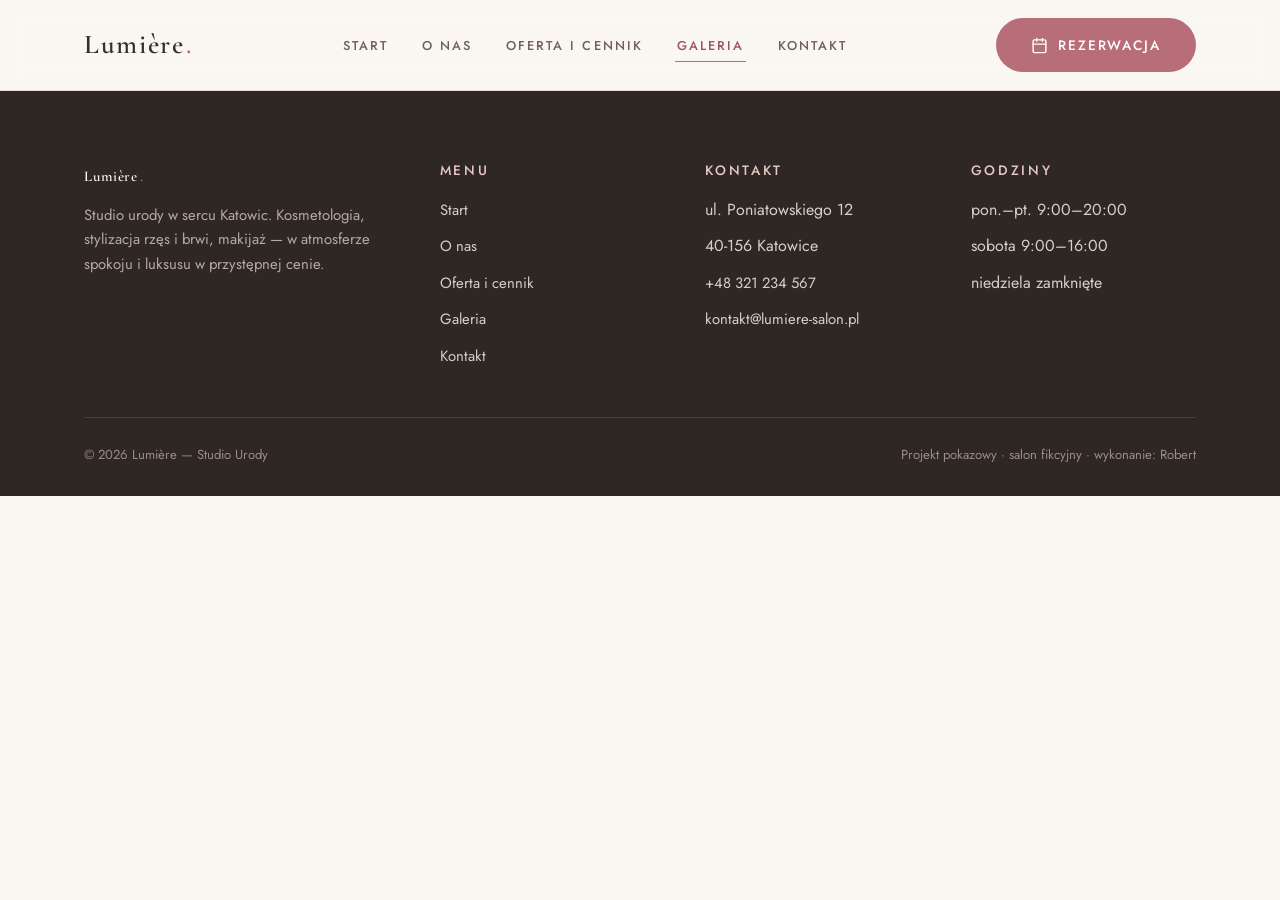
==== galeria.html @ e3a56c0d "Lumière Studio Urody v1 — serwis pokazowy (5 podstron, RWD, animacje, galeria, formularz, SEO, PWA)" ====
<!doctype html>
<html lang="pl">
<head>
  <meta charset="UTF-8" />
  <meta name="viewport" content="width=device-width, initial-scale=1.0" />
  <title>Galeria — Lumière Studio Urody</title>
  <meta name="description" content="Galeria realizacji studia Lumière w Katowicach: makijaże, stylizacje rzęs, wnętrza gabinetów." />
  <link rel="canonical" href="https://sayd1975-code.github.io/lumiere/galeria.html" />
  <meta property="og:type" content="website" />
  <meta property="og:site_name" content="Lumière — Studio Urody" />
  <meta property="og:title" content="Galeria — Lumière Studio Urody" />
  <meta property="og:description" content="Galeria realizacji studia Lumière w Katowicach: makijaże, stylizacje rzęs, wnętrza gabinetów." />
  <meta property="og:locale" content="pl_PL" />
  <link rel="icon" type="image/svg+xml" href="icon.svg" />
  <link rel="apple-touch-icon" href="icon.svg" />
  <link rel="manifest" href="manifest.json" />
  <meta name="theme-color" content="#faf7f2" />
  <link rel="preconnect" href="https://fonts.googleapis.com" />
  <link rel="preconnect" href="https://fonts.gstatic.com" crossorigin />
  <link href="https://fonts.googleapis.com/css2?family=Cormorant+Garamond:ital,wght@0,400;0,500;0,600;1,400;1,500&family=Jost:wght@300;400;500;600&display=swap" rel="stylesheet" />
  <link rel="stylesheet" href="css/style.css" />
</head>
<body data-spa="false" data-pwa="true">
  <a class="skip-link" href="#tresc">Przejdź do treści</a>

  <header class="site-header">
    <div class="site-header__inner">
      <a class="brand" href="index.html" data-page="home">Lumière<em>.</em></a>
      <nav class="nav" aria-label="Menu główne">
        <a href="index.html" data-page="home">Start</a>
        <a href="o-nas.html" data-page="o-nas">O nas</a>
        <a href="oferta.html" data-page="oferta">Oferta i cennik</a>
        <a href="galeria.html" data-page="galeria">Galeria</a>
        <a href="kontakt.html" data-page="kontakt">Kontakt</a>
      </nav>
      <a class="header-cta btn btn--primary" href="kontakt.html" data-page="kontakt">
        <svg viewBox="0 0 24 24" fill="none" stroke="currentColor" stroke-width="2" stroke-linecap="round" stroke-linejoin="round" aria-hidden="true"><rect x="3" y="4" width="18" height="18" rx="2"/><path d="M16 2v4M8 2v4M3 10h18"/></svg>
        Rezerwacja
      </a>
      <button class="nav-toggle" aria-label="Otwórz menu" aria-expanded="false">
        <span></span><span></span><span></span>
      </button>
    </div>
  </header>
<main id="page-galeria" class="page" data-page="galeria" hidden>

    <section class="page-hero">
      <div class="wrap">
        <p class="breadcrumb"><a href="index.html" data-page="home">Start</a> / Galeria</p>
        <h1>Galeria</h1>
        <p>Wybrane realizacje i wnętrza studia. Kliknij kafel, aby powiększyć.</p>
      </div>
    </section>

    <section class="section">
      <div class="wrap">
        <div class="gallery-grid">
          <button class="g-item g-item--wide reveal" type="button">
            <div class="g-item__art" aria-hidden="true">
              <svg viewBox="0 0 800 500">
                <defs><linearGradient id="g1" x1="0" y1="0" x2="1" y2="1"><stop offset="0" stop-color="#e9c7c3"/><stop offset="1" stop-color="#d9a5a0"/></linearGradient></defs>
                <rect width="800" height="500" fill="url(#g1)"/>
                <circle cx="620" cy="120" r="90" fill="#faf7f2" opacity="0.5"/>
                <path d="M80 420 q 200 -180 640 -80" fill="none" stroke="#faf7f2" stroke-width="2" opacity="0.7"/>
                <path d="M140 420 q 180 -140 480 -70" fill="none" stroke="#b76e79" stroke-width="1.2" opacity="0.5"/>
              </svg>
            </div>
            <div class="g-item__caption"><strong>Wnętrze studia</strong>strefa oczekiwania</div>
          </button>

          <button class="g-item reveal" type="button" data-delay="1">
            <div class="g-item__art" aria-hidden="true">
              <svg viewBox="0 0 400 500">
                <rect width="400" height="500" fill="#f3ece2"/>
                <circle cx="200" cy="250" r="110" fill="#e9c7c3" opacity="0.7"/>
                <path d="M200 150 q 70 60 45 130 q -18 60 -45 60 q -27 0 -45 -60 q -25 -70 45 -130 Z" fill="none" stroke="#b76e79" stroke-width="3"/>
              </svg>
            </div>
            <div class="g-item__caption"><strong>Oczyszczanie twarzy</strong>efekt po serii 3 zabiegów</div>
          </button>

          <button class="g-item reveal" type="button" data-delay="2">
            <div class="g-item__art" aria-hidden="true">
              <svg viewBox="0 0 400 500">
                <rect width="400" height="500" fill="#e9c7c3"/>
                <path d="M40 260 q 90 -110 180 -50 q 90 60 140 -30" fill="none" stroke="#faf7f2" stroke-width="4" stroke-linecap="round"/>
                <circle cx="130" cy="222" r="16" fill="#faf7f2"/><circle cx="220" cy="222" r="16" fill="#faf7f2"/>
              </svg>
            </div>
            <div class="g-item__caption"><strong>Rzęsy 1:1</strong>efekt naturalny</div>
          </button>

          <button class="g-item reveal" type="button">
            <div class="g-item__art" aria-hidden="true">
              <svg viewBox="0 0 400 500">
                <rect width="400" height="500" fill="#d9b8a9"/>
                <path d="M140 260 q 60 -55 120 0 q -60 55 -120 0 Z" fill="#faf7f2"/>
                <path d="M200 180 l 10 22 22 10 -22 10 -10 22 -10 -22 -22 -10 22 -10 Z" fill="#b76e79" opacity="0.7"/>
              </svg>
            </div>
            <div class="g-item__caption"><strong>Makijaż wieczorowy</strong>paleta różu i nudi</div>
          </button>

          <button class="g-item reveal" type="button" data-delay="1">
            <div class="g-item__art" aria-hidden="true">
              <svg viewBox="0 0 400 500">
                <rect width="400" height="500" fill="#f6efe6"/>
                <path d="M120 300 q 30 -60 80 -30 q 20 -55 70 -35 q 45 15 35 55 q 40 25 15 60 q -70 45 -140 10 q -60 -15 -60 -60 Z" fill="#e9c7c3"/>
                <path d="M130 310 q 60 -20 140 5" fill="none" stroke="#b76e79" stroke-width="2"/>
              </svg>
            </div>
            <div class="g-item__caption"><strong>Laminat brwi</strong>utrwalony kształt</div>
          </button>

          <button class="g-item g-item--wide reveal" type="button" data-delay="2">
            <div class="g-item__art" aria-hidden="true">
              <svg viewBox="0 0 800 500">
                <defs><linearGradient id="g6" x1="0" y1="0" x2="1" y2="0"><stop offset="0" stop-color="#c99e7c"/><stop offset="1" stop-color="#e9c7c3"/></linearGradient></defs>
                <rect width="800" height="500" fill="url(#g6)"/>
                <circle cx="180" cy="380" r="120" fill="#faf7f2" opacity="0.4"/>
                <circle cx="560" cy="140" r="80" fill="#faf7f2" opacity="0.5"/>
                <path d="M80 140 q 640 240 640 20" fill="none" stroke="#faf7f2" stroke-width="1.5" opacity="0.6"/>
              </svg>
            </div>
            <div class="g-item__caption"><strong>Gabinet kosmetologiczny</strong>fototerapia LED</div>
          </button>

          <button class="g-item reveal" type="button">
            <div class="g-item__art" aria-hidden="true">
              <svg viewBox="0 0 400 500">
                <rect width="400" height="500" fill="#e9c7c3"/>
                <rect x="120" y="170" width="160" height="170" rx="20" fill="#faf7f2"/>
                <path d="M150 230 q 25 -35 50 0 M210 230 q 25 -35 50 0" fill="none" stroke="#b76e79" stroke-width="3" stroke-linecap="round"/>
                <path d="M150 290 q 50 20 110 0" fill="none" stroke="#b76e79" stroke-width="3" stroke-linecap="round"/>
              </svg>
            </div>
            <div class="g-item__caption"><strong>Makijaż ślubny</strong>wersja naturalna, trwała</div>
          </button>

          <button class="g-item reveal" type="button" data-delay="1">
            <div class="g-item__art" aria-hidden="true">
              <svg viewBox="0 0 400 500">
                <rect width="400" height="500" fill="#f3ece2"/>
                <circle cx="200" cy="250" r="130" fill="none" stroke="#c99e7c" stroke-width="2"/>
                <circle cx="200" cy="250" r="100" fill="#d9b8a9" opacity="0.5"/>
                <circle cx="200" cy="250" r="60" fill="none" stroke="#b76e79" stroke-width="1.5"/>
                <text x="200" y="262" text-anchor="middle" font-family="Georgia, serif" font-size="44" fill="#9a5560">L</text>
              </svg>
            </div>
            <div class="g-item__caption"><strong>Detale studia</strong>strefa makijażu</div>
          </button>

          <button class="g-item reveal" type="button" data-delay="2">
            <div class="g-item__art" aria-hidden="true">
              <svg viewBox="0 0 400 500">
                <rect width="400" height="500" fill="#d9b8a9"/>
                <path d="M200 140 v 220 M200 140 q -80 30 -70 110 M200 140 q 80 30 70 110 M200 200 q -60 20 -55 90 M200 200 q 60 20 55 90" fill="none" stroke="#faf7f2" stroke-width="3" stroke-linecap="round"/>
              </svg>
            </div>
            <div class="g-item__caption"><strong>Manicure hybrydowa</strong>kolekcja różowa</div>
          </button>
        </div>

        <p class="price-note">Grafiki zastępcze — w wersji produkcyjnej miejsce na zdjęcia salonu i realizacji (format 4:5 / 8:5, pliki .jpg lub .webp, ok. 100–200 kB każde).</p>
      </div>
    </section>

    <section class="section">
      <div class="wrap">
        <div class="cta-band reveal">
          <h2>Podoba Ci się coś z galerii?</h2>
          <p>Umów wizytę — dopasujemy zabieg i efekt do Twoich oczekiwań.</p>
          <a class="btn btn--light" href="kontakt.html" data-page="kontakt">Zarezerwuj termin</a>
        </div>
      </div>
    </section>

  </main>

  <footer class="site-footer">
    <div class="wrap">
      <div class="footer-grid">
        <div class="footer-col">
          <a class="brand" href="index.html" data-page="home">Lumière<em>.</em></a>
          <p>Studio urody w sercu Katowic. Kosmetologia, stylizacja rzęs i brwi, makijaż — w atmosferze spokoju i luksusu w przystępnej cenie.</p>
        </div>
        <div class="footer-col">
          <h3>Menu</h3>
          <ul>
            <li><a href="index.html" data-page="home">Start</a></li>
            <li><a href="o-nas.html" data-page="o-nas">O nas</a></li>
            <li><a href="oferta.html" data-page="oferta">Oferta i cennik</a></li>
            <li><a href="galeria.html" data-page="galeria">Galeria</a></li>
            <li><a href="kontakt.html" data-page="kontakt">Kontakt</a></li>
          </ul>
        </div>
        <div class="footer-col">
          <h3>Kontakt</h3>
          <ul>
            <li>ul. Poniatowskiego 12</li>
            <li>40-156 Katowice</li>
            <li><a href="tel:+48321234567">+48 321 234 567</a></li>
            <li><a href="mailto:kontakt@lumiere-salon.pl">kontakt@lumiere-salon.pl</a></li>
          </ul>
        </div>
        <div class="footer-col">
          <h3>Godziny</h3>
          <ul>
            <li>pon.–pt. 9:00–20:00</li>
            <li>sobota 9:00–16:00</li>
            <li>niedziela zamknięte</li>
          </ul>
        </div>
      </div>
      <div class="footer-bottom">
        <span>© <span data-year>2026</span> Lumière — Studio Urody</span>
        <span>Projekt pokazowy · salon fikcyjny · wykonanie: Robert</span>
      </div>
    </div>
  </footer>

  <!-- Lightbox galerii -->
  <div class="lightbox" role="dialog" aria-modal="true" aria-label="Powiększone zdjęcie">
    <button class="lightbox__close" aria-label="Zamknij">✕</button>
    <div class="lightbox__inner"></div>
  </div>

  <script src="js/main.js"></script>
</body>
</html>
---- css/style.css ----
/* ============================================================
   Lumière — Studio Urody · projekt pokazowy
   Design system: ivory + rose gold, jasny minimal
   ============================================================ */

:root {
  --ivory: #faf7f2;
  --cream: #f3ece2;
  --sand: #eadfd2;
  --rose: #b76e79;
  --rose-deep: #9a5560;
  --rose-soft: #e9c7c3;
  --gold: #c99e7c;
  --ink: #372e2a;
  --ink-soft: #6f6157;
  --line: #e6dacc;
  --white: #ffffff;

  --font-display: "Cormorant Garamond", "Playfair Display", Georgia, "Times New Roman", serif;
  --font-body: "Jost", "Segoe UI", system-ui, -apple-system, sans-serif;

  --radius: 18px;
  --radius-sm: 12px;
  --shadow: 0 18px 45px -22px rgba(95, 63, 50, 0.28);
  --shadow-soft: 0 8px 24px -14px rgba(95, 63, 50, 0.22);
  --wrap: 1160px;
}

* { margin: 0; padding: 0; box-sizing: border-box; }

html { scroll-behavior: smooth; }

body {
  font-family: var(--font-body);
  font-weight: 400;
  color: var(--ink);
  background: var(--ivory);
  line-height: 1.65;
  -webkit-font-smoothing: antialiased;
}

img, svg { max-width: 100%; display: block; }

a { color: inherit; text-decoration: none; }
ul { list-style: none; }

::selection { background: var(--rose-soft); color: var(--ink); }

.wrap { max-width: var(--wrap); margin: 0 auto; padding: 0 24px; }

/* --- Typography --- */
h1, h2, h3, .display {
  font-family: var(--font-display);
  font-weight: 500;
  line-height: 1.15;
  letter-spacing: 0.01em;
}

.eyebrow {
  display: inline-flex;
  align-items: center;
  gap: 10px;
  font-size: 0.78rem;
  font-weight: 500;
  letter-spacing: 0.28em;
  text-transform: uppercase;
  color: var(--rose);
  margin-bottom: 18px;
}
.eyebrow::before {
  content: "";
  width: 34px;
  height: 1px;
  background: var(--rose);
  opacity: 0.6;
}

.section { padding: 96px 0; }
.section--cream { background: var(--cream); }

.section-head { max-width: 620px; margin-bottom: 52px; }
.section-head h2 { font-size: clamp(2rem, 4vw, 2.8rem); margin-bottom: 14px; }
.section-head p { color: var(--ink-soft); font-size: 1.05rem; }
.section-head--center { margin-inline: auto; text-align: center; }
.section-head--center .eyebrow { justify-content: center; }
.section-head--center .eyebrow::before { display: none; }

.lede { font-size: 1.1rem; color: var(--ink-soft); }

/* --- Buttons --- */
.btn {
  display: inline-flex;
  align-items: center;
  justify-content: center;
  gap: 10px;
  padding: 15px 34px;
  border-radius: 999px;
  font-family: var(--font-body);
  font-size: 0.85rem;
  font-weight: 500;
  letter-spacing: 0.14em;
  text-transform: uppercase;
  border: 1px solid transparent;
  cursor: pointer;
  transition: background 0.35s ease, color 0.35s ease, border-color 0.35s ease,
    transform 0.35s ease, box-shadow 0.35s ease;
}
.btn:hover { transform: translateY(-2px); box-shadow: var(--shadow-soft); }

.btn--primary { background: var(--rose); color: var(--white); }
.btn--primary:hover { background: var(--rose-deep); }

.btn--ghost {
  background: transparent;
  color: var(--ink);
  border-color: var(--ink);
  border-color: rgba(55, 46, 42, 0.35);
}
.btn--ghost:hover { border-color: var(--rose); color: var(--rose); }

.btn--light { background: var(--white); color: var(--rose-deep); }
.btn--light:hover { background: var(--rose-soft); }

.btn svg { width: 17px; height: 17px; flex: none; }

/* --- Skip link --- */
.skip-link {
  position: absolute;
  left: 12px;
  top: -64px;
  z-index: 100;
  background: var(--white);
  color: var(--rose-deep);
  padding: 10px 18px;
  border-radius: 8px;
  box-shadow: var(--shadow-soft);
  font-size: 0.85rem;
  transition: top 0.3s ease;
}
.skip-link:focus { top: 12px; }

/* --- Header --- */
.site-header {
  position: sticky;
  top: 0;
  z-index: 50;
  background: rgba(250, 247, 242, 0.88);
  backdrop-filter: blur(12px);
  -webkit-backdrop-filter: blur(12px);
  border-bottom: 1px solid var(--line);
}
.site-header__inner {
  display: flex;
  align-items: center;
  justify-content: space-between;
  gap: 24px;
  padding: 18px 24px;
  max-width: var(--wrap);
  margin: 0 auto;
}

.brand {
  font-family: var(--font-display);
  font-size: 1.7rem;
  font-weight: 600;
  letter-spacing: 0.06em;
  display: inline-flex;
  align-items: baseline;
  gap: 2px;
}
.brand em {
  font-style: normal;
  color: var(--rose);
}
.brand span { color: var(--rose); }

.nav { display: flex; align-items: center; gap: 30px; }
.nav a {
  position: relative;
  font-size: 0.8rem;
  font-weight: 500;
  letter-spacing: 0.16em;
  text-transform: uppercase;
  color: var(--ink-soft);
  padding: 6px 2px;
  transition: color 0.3s ease;
}
.nav a::after {
  content: "";
  position: absolute;
  left: 0;
  bottom: 0;
  height: 1px;
  width: 100%;
  background: var(--rose);
  transform: scaleX(0);
  transform-origin: left;
  transition: transform 0.35s ease;
}
.nav a:hover, .nav a.is-active { color: var(--rose-deep); }
.nav a:hover::after, .nav a.is-active::after { transform: scaleX(1); }

.header-cta { display: inline-flex; }
.header-cta .btn { padding: 12px 26px; }

.nav-toggle {
  display: none;
  background: none;
  border: 0;
  cursor: pointer;
  padding: 8px;
}
.nav-toggle span {
  display: block;
  width: 24px;
  height: 2px;
  background: var(--ink);
  margin: 5px 0;
  transition: transform 0.3s ease, opacity 0.3s ease;
}
body.nav-open .nav-toggle span:nth-child(1) { transform: translateY(7px) rotate(45deg); }
body.nav-open .nav-toggle span:nth-child(2) { opacity: 0; }
body.nav-open .nav-toggle span:nth-child(3) { transform: translateY(-7px) rotate(-45deg); }

/* --- Hero --- */
.hero {
  position: relative;
  overflow: hidden;
  background: linear-gradient(180deg, var(--ivory) 0%, var(--cream) 100%);
}
.hero__inner {
  display: grid;
  grid-template-columns: 1.05fr 0.95fr;
  align-items: center;
  gap: 48px;
  padding: 88px 24px 104px;
  max-width: var(--wrap);
  margin: 0 auto;
}
.hero__content h1 {
  font-size: clamp(2.6rem, 5.4vw, 4.2rem);
  margin-bottom: 22px;
}
.hero__content h1 em {
  font-style: italic;
  color: var(--rose);
}
.hero__content p {
  max-width: 46ch;
  font-size: 1.12rem;
  color: var(--ink-soft);
  margin-bottom: 36px;
}
.hero__actions { display: flex; flex-wrap: wrap; gap: 14px; }

.hero__figure { position: relative; }
.hero__figure svg { width: 100%; height: auto; border-radius: var(--radius); box-shadow: var(--shadow); }

.hero__badge {
  position: absolute;
  left: -18px;
  bottom: 26px;
  background: var(--white);
  border-radius: var(--radius-sm);
  padding: 14px 20px;
  box-shadow: var(--shadow-soft);
  display: flex;
  align-items: center;
  gap: 12px;
  font-size: 0.85rem;
}
.hero__badge strong { display: block; font-family: var(--font-display); font-size: 1.15rem; color: var(--rose-deep); }
.hero__badge span { color: var(--ink-soft); }

/* load-in animation for hero */
@keyframes fadeUp {
  from { opacity: 0; transform: translateY(26px); }
  to { opacity: 1; transform: translateY(0); }
}
.hero__content > * { opacity: 0; animation: fadeUp 0.9s ease forwards; }
.hero__content > *:nth-child(1) { animation-delay: 0.05s; }
.hero__content > *:nth-child(2) { animation-delay: 0.2s; }
.hero__content > *:nth-child(3) { animation-delay: 0.35s; }
.hero__figure { opacity: 0; animation: fadeUp 1s ease 0.3s forwards; }

/* --- Scroll reveal --- */
.reveal {
  opacity: 0;
  transform: translateY(26px);
  transition: opacity 0.75s ease, transform 0.75s ease;
}
.reveal.inview { opacity: 1; transform: translateY(0); }
.reveal[data-delay="1"] { transition-delay: 0.12s; }
.reveal[data-delay="2"] { transition-delay: 0.24s; }
.reveal[data-delay="3"] { transition-delay: 0.36s; }

@media (prefers-reduced-motion: reduce) {
  .reveal, .hero__content > *, .hero__figure { animation: none; opacity: 1; transform: none; transition: none; }
  html { scroll-behavior: auto; }
}

/* --- Cards / features --- */
.grid-3 { display: grid; grid-template-columns: repeat(3, 1fr); gap: 26px; }

.card {
  background: var(--white);
  border: 1px solid var(--line);
  border-radius: var(--radius);
  padding: 36px 30px;
  transition: transform 0.4s ease, box-shadow 0.4s ease;
}
.card:hover { transform: translateY(-5px); box-shadow: var(--shadow-soft); }

.card__icon {
  width: 52px;
  height: 52px;
  border-radius: 50%;
  background: var(--cream);
  display: grid;
  place-items: center;
  margin-bottom: 22px;
}
.card__icon svg { width: 24px; height: 24px; }
.card h3 { font-size: 1.45rem; margin-bottom: 10px; }
.card p { color: var(--ink-soft); font-size: 0.97rem; }

/* --- Services teaser --- */
.service-tile {
  position: relative;
  border-radius: var(--radius);
  overflow: hidden;
  background: var(--white);
  border: 1px solid var(--line);
  transition: transform 0.4s ease, box-shadow 0.4s ease;
}
.service-tile:hover { transform: translateY(-5px); box-shadow: var(--shadow); }
.service-tile__art { aspect-ratio: 4 / 3; overflow: hidden; }
.service-tile__art svg {
  width: 100%;
  height: 100%;
  transition: transform 0.6s ease;
}
.service-tile:hover .service-tile__art svg { transform: scale(1.045); }
.service-tile__body { padding: 24px 26px 30px; }
.service-tile__body h3 { font-size: 1.4rem; margin-bottom: 8px; }
.service-tile__body p { color: var(--ink-soft); font-size: 0.95rem; margin-bottom: 14px; }
.service-tile__body a {
  font-size: 0.8rem;
  letter-spacing: 0.16em;
  text-transform: uppercase;
  color: var(--rose);
  font-weight: 500;
}
.service-tile__body a::after { content: " →"; }

/* --- Split (image + text) --- */
.split {
  display: grid;
  grid-template-columns: 0.9fr 1.1fr;
  gap: 56px;
  align-items: center;
}
.split__figure svg { border-radius: var(--radius); box-shadow: var(--shadow); }
.split__content h2 { font-size: clamp(1.9rem, 3.6vw, 2.6rem); margin-bottom: 16px; }
.split__content p { color: var(--ink-soft); margin-bottom: 14px; }

.checklist { margin: 22px 0 30px; display: grid; gap: 12px; }
.checklist li { display: flex; gap: 12px; align-items: flex-start; color: var(--ink); font-size: 1rem; }
.checklist li::before {
  content: "";
  flex: none;
  width: 21px;
  height: 21px;
  margin-top: 3px;
  border-radius: 50%;
  background: var(--cream) url("data:image/svg+xml,%3Csvg xmlns='http://www.w3.org/2000/svg' viewBox='0 0 24 24' fill='none' stroke='%239a5560' stroke-width='3' stroke-linecap='round' stroke-linejoin='round'%3E%3Cpath d='M5 13l4 4L19 7'/%3E%3C/svg%3E") center / 12px no-repeat;
}

/* --- Testimonials --- */
.quote-card {
  background: var(--white);
  border: 1px solid var(--line);
  border-radius: var(--radius);
  padding: 34px 30px;
  display: flex;
  flex-direction: column;
  gap: 18px;
  transition: transform 0.4s ease, box-shadow 0.4s ease;
}
.quote-card:hover { transform: translateY(-4px); box-shadow: var(--shadow-soft); }
.quote-card__stars { color: var(--rose); letter-spacing: 4px; font-size: 0.95rem; }
.quote-card blockquote {
  font-family: var(--font-display);
  font-size: 1.25rem;
  font-style: italic;
  line-height: 1.45;
}
.quote-card figcaption { color: var(--ink-soft); font-size: 0.88rem; }
.quote-card figcaption strong { color: var(--ink); font-weight: 500; }

/* --- CTA band --- */
.cta-band {
  background: linear-gradient(120deg, var(--rose) 0%, var(--rose-deep) 100%);
  color: var(--white);
  border-radius: var(--radius);
  padding: 64px 48px;
  text-align: center;
}
.cta-band h2 { font-size: clamp(1.9rem, 3.6vw, 2.6rem); margin-bottom: 12px; color: var(--white); }
.cta-band p { opacity: 0.9; max-width: 52ch; margin: 0 auto 30px; }
.cta-band .btn--light:hover { background: var(--white); }

/* --- Team --- */
.team-card { text-align: center; }
.team-card__art {
  width: 150px;
  height: 150px;
  margin: 0 auto 20px;
  border-radius: 50%;
  overflow: hidden;
  border: 3px solid var(--rose-soft);
}
.team-card h3 { font-size: 1.35rem; margin-bottom: 4px; }
.team-card .role {
  font-size: 0.78rem;
  letter-spacing: 0.2em;
  text-transform: uppercase;
  color: var(--rose);
  margin-bottom: 12px;
  display: block;
}
.team-card p { color: var(--ink-soft); font-size: 0.95rem; }

/* --- Price list --- */
.price-group { margin-bottom: 44px; }
.price-group:last-child { margin-bottom: 0; }
.price-group h3 {
  font-size: 1.6rem;
  padding-bottom: 14px;
  margin-bottom: 8px;
  border-bottom: 1px solid var(--line);
  display: flex;
  align-items: center;
  gap: 12px;
}
.price-group h3 .dot { color: var(--rose); }
.price-row {
  display: flex;
  align-items: baseline;
  gap: 14px;
  padding: 15px 4px;
  border-bottom: 1px dashed var(--line);
  transition: background 0.3s ease;
}
.price-row:hover { background: rgba(233, 199, 195, 0.14); }
.price-row .name { font-weight: 500; }
.price-row .desc { display: block; font-size: 0.85rem; color: var(--ink-soft); font-weight: 400; }
.price-row .leader { flex: 1; }
.price-row .price { font-family: var(--font-display); font-size: 1.2rem; color: var(--rose-deep); white-space: nowrap; }

.price-note { margin-top: 36px; font-size: 0.85rem; color: var(--ink-soft); }

/* --- Gallery --- */
.gallery-grid {
  display: grid;
  grid-template-columns: repeat(4, 1fr);
  gap: 18px;
}
.g-item {
  position: relative;
  border-radius: var(--radius-sm);
  overflow: hidden;
  cursor: pointer;
  border: 0;
  padding: 0;
  background: none;
  text-align: left;
}
.g-item--wide { grid-column: span 2; }
.g-item__art { aspect-ratio: 4 / 5; transition: transform 0.5s ease; }
.g-item--wide .g-item__art { aspect-ratio: 8 / 5; }
.g-item:hover .g-item__art, .g-item:focus-visible .g-item__art { transform: scale(1.05); }
.g-item__caption {
  position: absolute;
  left: 0; right: 0; bottom: 0;
  padding: 34px 18px 16px;
  background: linear-gradient(180deg, transparent, rgba(46, 38, 33, 0.72));
  color: var(--white);
  font-size: 0.88rem;
  letter-spacing: 0.06em;
}
.g-item__caption strong { display: block; font-family: var(--font-display); font-size: 1.1rem; font-weight: 500; }

/* lightbox */
.lightbox {
  position: fixed;
  inset: 0;
  z-index: 90;
  background: rgba(38, 30, 26, 0.92);
  display: grid;
  place-items: center;
  padding: 30px;
  opacity: 0;
  pointer-events: none;
  transition: opacity 0.35s ease;
}
.lightbox.open { opacity: 1; pointer-events: auto; }
.lightbox__inner { max-width: min(900px, 100%); text-align: center; }
.lightbox__inner .art { border-radius: var(--radius-sm); overflow: hidden; box-shadow: var(--shadow); }
.lightbox__inner .art svg { width: 100%; height: auto; }
.lightbox__caption { color: var(--ivory); margin-top: 16px; font-family: var(--font-display); font-size: 1.25rem; }
.lightbox__close {
  position: absolute;
  top: 22px; right: 26px;
  background: none;
  border: 1px solid rgba(250, 247, 242, 0.5);
  color: var(--ivory);
  width: 44px; height: 44px;
  border-radius: 50%;
  font-size: 1.1rem;
  cursor: pointer;
  transition: background 0.3s ease;
}
.lightbox__close:hover { background: rgba(250, 247, 242, 0.15); }

/* --- Contact --- */
.contact-grid {
  display: grid;
  grid-template-columns: 1.05fr 0.95fr;
  gap: 48px;
  align-items: start;
}
.info-list { display: grid; gap: 22px; margin-top: 30px; }
.info-list li { display: flex; gap: 16px; align-items: flex-start; }
.info-list .ic {
  flex: none;
  width: 46px; height: 46px;
  border-radius: 50%;
  background: var(--cream);
  display: grid;
  place-items: center;
}
.info-list .ic svg { width: 20px; height: 20px; }
.info-list strong { display: block; font-weight: 500; margin-bottom: 2px; }
.info-list span { color: var(--ink-soft); font-size: 0.95rem; }

.hours { margin-top: 34px; border-top: 1px solid var(--line); padding-top: 26px; }
.hours h3 { font-size: 1.3rem; margin-bottom: 12px; }
.hours dl { display: grid; grid-template-columns: auto 1fr; gap: 8px 22px; }
.hours dt { color: var(--ink-soft); }
.hours dd { text-align: right; }

.form-card {
  background: var(--white);
  border: 1px solid var(--line);
  border-radius: var(--radius);
  padding: 40px 36px;
  box-shadow: var(--shadow-soft);
}
.form-card h3 { font-size: 1.5rem; margin-bottom: 6px; }
.form-card > p { color: var(--ink-soft); font-size: 0.95rem; margin-bottom: 26px; }

.field { margin-bottom: 20px; }
.field label {
  display: block;
  font-size: 0.78rem;
  letter-spacing: 0.18em;
  text-transform: uppercase;
  color: var(--ink-soft);
  margin-bottom: 8px;
}
.field input, .field select, .field textarea {
  width: 100%;
  padding: 13px 4px;
  font: inherit;
  color: var(--ink);
  background: transparent;
  border: 0;
  border-bottom: 1px solid var(--line);
  border-radius: 0;
  outline: none;
  transition: border-color 0.3s ease;
}
.field textarea { resize: vertical; min-height: 110px; }
.field input:focus, .field select:focus, .field textarea:focus { border-bottom-color: var(--rose); }
.field .error { display: none; color: var(--rose-deep); font-size: 0.8rem; margin-top: 6px; }
.field.has-error input, .field.has-error select, .field.has-error textarea { border-bottom-color: var(--rose-deep); }
.field.has-error .error { display: block; }

.form-row { display: grid; grid-template-columns: 1fr 1fr; gap: 20px; }

.consent { display: flex; gap: 12px; align-items: flex-start; font-size: 0.83rem; color: var(--ink-soft); margin: 4px 0 24px; }
.consent input { width: 17px; height: 17px; margin-top: 3px; accent-color: var(--rose); }
.consent.has-error .error { display: block; color: var(--rose-deep); font-size: 0.8rem; margin-top: 6px; }
.consent .error { display: none; }

.form-success {
  display: none;
  text-align: center;
  padding: 30px 10px;
}
.form-success.show { display: block; }
.form-success .tick {
  width: 64px; height: 64px;
  margin: 0 auto 20px;
  border-radius: 50%;
  background: var(--cream);
  display: grid;
  place-items: center;
}
.form-success h3 { font-size: 1.4rem; margin-bottom: 8px; }
.form-success p { color: var(--ink-soft); font-size: 0.95rem; }

/* --- Page hero (subpages) --- */
.page-hero {
  background: linear-gradient(180deg, var(--cream), var(--ivory));
  padding: 84px 0 60px;
  text-align: center;
}
.page-hero h1 { font-size: clamp(2.2rem, 4.6vw, 3.4rem); margin-bottom: 14px; }
.page-hero p { max-width: 56ch; margin: 0 auto; color: var(--ink-soft); font-size: 1.05rem; }
.breadcrumb {
  font-size: 0.8rem;
  letter-spacing: 0.14em;
  text-transform: uppercase;
  color: var(--ink-soft);
  margin-bottom: 20px;
}
.breadcrumb a { color: var(--rose); }

/* --- Footer --- */
.site-footer { background: #2e2723; color: #d8cfc5; padding: 72px 0 30px; }
.footer-grid {
  display: grid;
  grid-template-columns: 1.4fr 1fr 1fr 1fr;
  gap: 40px;
  padding-bottom: 48px;
  border-bottom: 1px solid rgba(250, 247, 242, 0.12);
}
.site-footer .brand { color: var(--ivory); margin-bottom: 14px; }
.site-footer p { font-size: 0.93rem; color: #b7aaa0; max-width: 34ch; }
.footer-col h3 {
  font-size: 0.85rem;
  font-family: var(--font-body);
  font-weight: 500;
  letter-spacing: 0.2em;
  text-transform: uppercase;
  color: var(--rose-soft);
  margin-bottom: 18px;
}
.footer-col ul { display: grid; gap: 10px; }
.footer-col a { font-size: 0.93rem; color: #d8cfc5; transition: color 0.3s ease; }
.footer-col a:hover { color: var(--rose-soft); }
.footer-bottom {
  display: flex;
  flex-wrap: wrap;
  gap: 12px;
  justify-content: space-between;
  padding-top: 26px;
  font-size: 0.82rem;
  color: #9b8d82;
}

/* --- SPA preview pages --- */
main.page[hidden] { display: none; }

/* --- Responsive --- */
@media (max-width: 960px) {
  .grid-3 { grid-template-columns: repeat(2, 1fr); }
  .gallery-grid { grid-template-columns: repeat(3, 1fr); }
  .split, .contact-grid { grid-template-columns: 1fr; gap: 36px; }
  .footer-grid { grid-template-columns: 1fr 1fr; }
}

@media (max-width: 860px) {
  .nav {
    position: fixed;
    inset: 0 0 0 auto;
    width: min(320px, 82vw);
    background: var(--ivory);
    flex-direction: column;
    align-items: flex-start;
    justify-content: center;
    gap: 26px;
    padding: 90px 36px;
    box-shadow: -20px 0 50px rgba(46, 38, 33, 0.15);
    transform: translateX(100%);
    transition: transform 0.4s ease;
  }
  body.nav-open .nav { transform: translateX(0); }
  .nav a { font-size: 1rem; }
  .nav-toggle { display: block; z-index: 60; }
  .header-cta { display: none; }
  body.nav-open::after {
    content: "";
    position: fixed;
    inset: 0;
    background: rgba(46, 38, 33, 0.25);
    z-index: 40;
  }
}

@media (max-width: 700px) {
  .section { padding: 68px 0; }
  .grid-3 { grid-template-columns: 1fr; }
  .gallery-grid { grid-template-columns: repeat(2, 1fr); gap: 12px; }
  .hero__inner { grid-template-columns: 1fr; padding-top: 56px; }
  .hero__badge { left: 10px; }
  .form-row { grid-template-columns: 1fr; }
  .footer-grid { grid-template-columns: 1fr; }
  .price-row .leader { min-width: 24px; }
  .cta-band { padding: 48px 26px; }
}
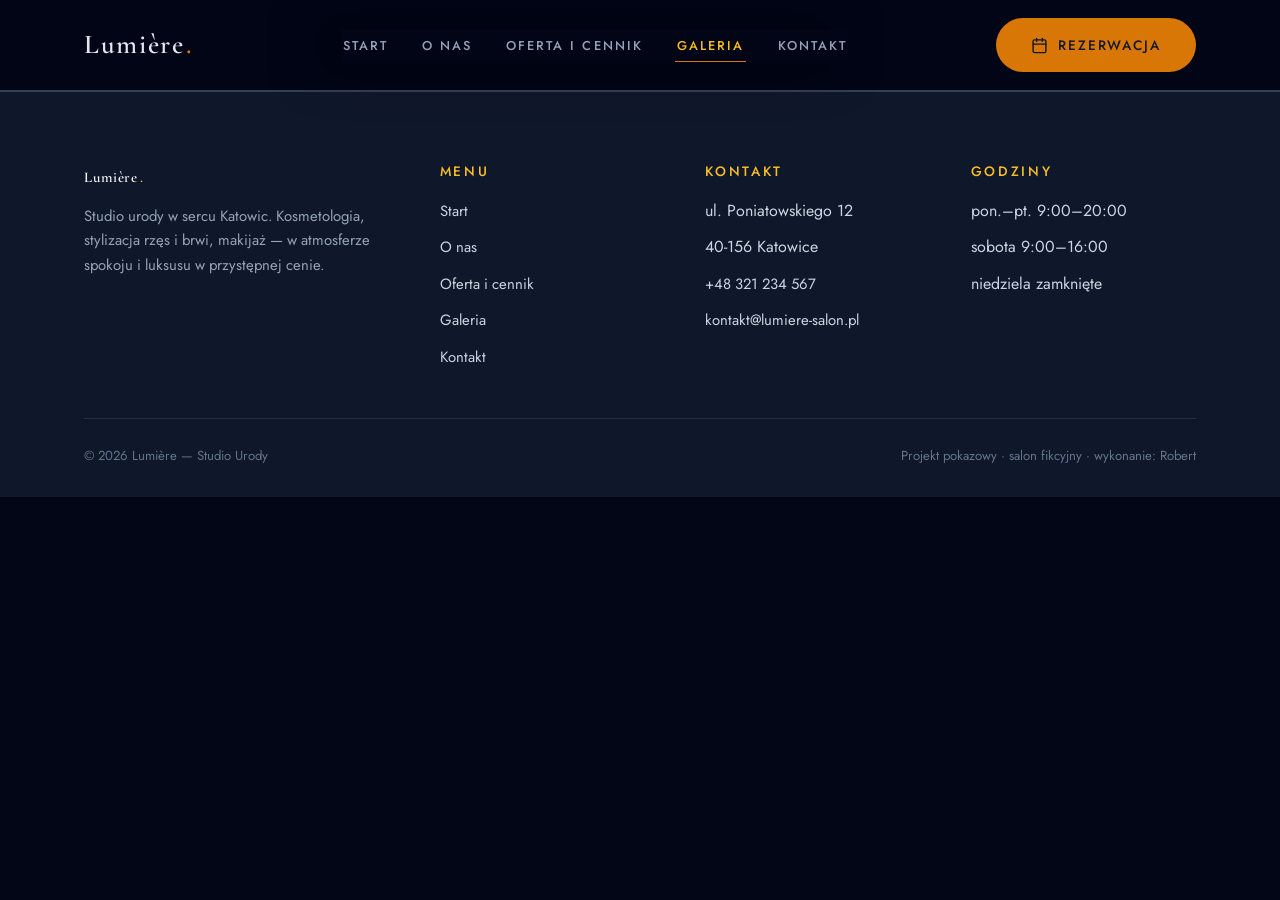
==== commit 7da3fef4: "Restylizacja: paleta Roberta (granat #020617 + bursztyn #fbbf24/#d97706) + cache lumiere-v3" ====
--- a/galeria.html
+++ b/galeria.html
@@ -14,7 +14,7 @@
   <link rel="icon" type="image/svg+xml" href="icon.svg" />
   <link rel="apple-touch-icon" href="icon.svg" />
   <link rel="manifest" href="manifest.json" />
-  <meta name="theme-color" content="#faf7f2" />
+  <meta name="theme-color" content="#020617" />
   <link rel="preconnect" href="https://fonts.googleapis.com" />
   <link rel="preconnect" href="https://fonts.gstatic.com" crossorigin />
   <link href="https://fonts.googleapis.com/css2?family=Cormorant+Garamond:ital,wght@0,400;0,500;0,600;1,400;1,500&family=Jost:wght@300;400;500;600&display=swap" rel="stylesheet" />
@@ -58,11 +58,11 @@
           <button class="g-item g-item--wide reveal" type="button">
             <div class="g-item__art" aria-hidden="true">
               <svg viewBox="0 0 800 500">
-                <defs><linearGradient id="g1" x1="0" y1="0" x2="1" y2="1"><stop offset="0" stop-color="#e9c7c3"/><stop offset="1" stop-color="#d9a5a0"/></linearGradient></defs>
+                <defs><linearGradient id="g1" x1="0" y1="0" x2="1" y2="1"><stop offset="0" stop-color="#fbbf24"/><stop offset="1" stop-color="#b45309"/></linearGradient></defs>
                 <rect width="800" height="500" fill="url(#g1)"/>
                 <circle cx="620" cy="120" r="90" fill="#faf7f2" opacity="0.5"/>
                 <path d="M80 420 q 200 -180 640 -80" fill="none" stroke="#faf7f2" stroke-width="2" opacity="0.7"/>
-                <path d="M140 420 q 180 -140 480 -70" fill="none" stroke="#b76e79" stroke-width="1.2" opacity="0.5"/>
+                <path d="M140 420 q 180 -140 480 -70" fill="none" stroke="#d97706" stroke-width="1.2" opacity="0.5"/>
               </svg>
             </div>
             <div class="g-item__caption"><strong>Wnętrze studia</strong>strefa oczekiwania</div>
@@ -72,8 +72,8 @@
             <div class="g-item__art" aria-hidden="true">
               <svg viewBox="0 0 400 500">
                 <rect width="400" height="500" fill="#f3ece2"/>
-                <circle cx="200" cy="250" r="110" fill="#e9c7c3" opacity="0.7"/>
-                <path d="M200 150 q 70 60 45 130 q -18 60 -45 60 q -27 0 -45 -60 q -25 -70 45 -130 Z" fill="none" stroke="#b76e79" stroke-width="3"/>
+                <circle cx="200" cy="250" r="110" fill="#fbbf24" opacity="0.7"/>
+                <path d="M200 150 q 70 60 45 130 q -18 60 -45 60 q -27 0 -45 -60 q -25 -70 45 -130 Z" fill="none" stroke="#d97706" stroke-width="3"/>
               </svg>
             </div>
             <div class="g-item__caption"><strong>Oczyszczanie twarzy</strong>efekt po serii 3 zabiegów</div>
@@ -82,7 +82,7 @@
           <button class="g-item reveal" type="button" data-delay="2">
             <div class="g-item__art" aria-hidden="true">
               <svg viewBox="0 0 400 500">
-                <rect width="400" height="500" fill="#e9c7c3"/>
+                <rect width="400" height="500" fill="#fbbf24"/>
                 <path d="M40 260 q 90 -110 180 -50 q 90 60 140 -30" fill="none" stroke="#faf7f2" stroke-width="4" stroke-linecap="round"/>
                 <circle cx="130" cy="222" r="16" fill="#faf7f2"/><circle cx="220" cy="222" r="16" fill="#faf7f2"/>
               </svg>
@@ -93,9 +93,9 @@
           <button class="g-item reveal" type="button">
             <div class="g-item__art" aria-hidden="true">
               <svg viewBox="0 0 400 500">
-                <rect width="400" height="500" fill="#d9b8a9"/>
+                <rect width="400" height="500" fill="#d97706"/>
                 <path d="M140 260 q 60 -55 120 0 q -60 55 -120 0 Z" fill="#faf7f2"/>
-                <path d="M200 180 l 10 22 22 10 -22 10 -10 22 -10 -22 -22 -10 22 -10 Z" fill="#b76e79" opacity="0.7"/>
+                <path d="M200 180 l 10 22 22 10 -22 10 -10 22 -10 -22 -22 -10 22 -10 Z" fill="#d97706" opacity="0.7"/>
               </svg>
             </div>
             <div class="g-item__caption"><strong>Makijaż wieczorowy</strong>paleta różu i nudi</div>
@@ -105,8 +105,8 @@
             <div class="g-item__art" aria-hidden="true">
               <svg viewBox="0 0 400 500">
                 <rect width="400" height="500" fill="#f6efe6"/>
-                <path d="M120 300 q 30 -60 80 -30 q 20 -55 70 -35 q 45 15 35 55 q 40 25 15 60 q -70 45 -140 10 q -60 -15 -60 -60 Z" fill="#e9c7c3"/>
-                <path d="M130 310 q 60 -20 140 5" fill="none" stroke="#b76e79" stroke-width="2"/>
+                <path d="M120 300 q 30 -60 80 -30 q 20 -55 70 -35 q 45 15 35 55 q 40 25 15 60 q -70 45 -140 10 q -60 -15 -60 -60 Z" fill="#fbbf24"/>
+                <path d="M130 310 q 60 -20 140 5" fill="none" stroke="#d97706" stroke-width="2"/>
               </svg>
             </div>
             <div class="g-item__caption"><strong>Laminat brwi</strong>utrwalony kształt</div>
@@ -115,7 +115,7 @@
           <button class="g-item g-item--wide reveal" type="button" data-delay="2">
             <div class="g-item__art" aria-hidden="true">
               <svg viewBox="0 0 800 500">
-                <defs><linearGradient id="g6" x1="0" y1="0" x2="1" y2="0"><stop offset="0" stop-color="#c99e7c"/><stop offset="1" stop-color="#e9c7c3"/></linearGradient></defs>
+                <defs><linearGradient id="g6" x1="0" y1="0" x2="1" y2="0"><stop offset="0" stop-color="#f59e0b"/><stop offset="1" stop-color="#fbbf24"/></linearGradient></defs>
                 <rect width="800" height="500" fill="url(#g6)"/>
                 <circle cx="180" cy="380" r="120" fill="#faf7f2" opacity="0.4"/>
                 <circle cx="560" cy="140" r="80" fill="#faf7f2" opacity="0.5"/>
@@ -128,10 +128,10 @@
           <button class="g-item reveal" type="button">
             <div class="g-item__art" aria-hidden="true">
               <svg viewBox="0 0 400 500">
-                <rect width="400" height="500" fill="#e9c7c3"/>
+                <rect width="400" height="500" fill="#fbbf24"/>
                 <rect x="120" y="170" width="160" height="170" rx="20" fill="#faf7f2"/>
-                <path d="M150 230 q 25 -35 50 0 M210 230 q 25 -35 50 0" fill="none" stroke="#b76e79" stroke-width="3" stroke-linecap="round"/>
-                <path d="M150 290 q 50 20 110 0" fill="none" stroke="#b76e79" stroke-width="3" stroke-linecap="round"/>
+                <path d="M150 230 q 25 -35 50 0 M210 230 q 25 -35 50 0" fill="none" stroke="#d97706" stroke-width="3" stroke-linecap="round"/>
+                <path d="M150 290 q 50 20 110 0" fill="none" stroke="#d97706" stroke-width="3" stroke-linecap="round"/>
               </svg>
             </div>
             <div class="g-item__caption"><strong>Makijaż ślubny</strong>wersja naturalna, trwała</div>
@@ -141,10 +141,10 @@
             <div class="g-item__art" aria-hidden="true">
               <svg viewBox="0 0 400 500">
                 <rect width="400" height="500" fill="#f3ece2"/>
-                <circle cx="200" cy="250" r="130" fill="none" stroke="#c99e7c" stroke-width="2"/>
-                <circle cx="200" cy="250" r="100" fill="#d9b8a9" opacity="0.5"/>
-                <circle cx="200" cy="250" r="60" fill="none" stroke="#b76e79" stroke-width="1.5"/>
-                <text x="200" y="262" text-anchor="middle" font-family="Georgia, serif" font-size="44" fill="#9a5560">L</text>
+                <circle cx="200" cy="250" r="130" fill="none" stroke="#f59e0b" stroke-width="2"/>
+                <circle cx="200" cy="250" r="100" fill="#d97706" opacity="0.5"/>
+                <circle cx="200" cy="250" r="60" fill="none" stroke="#d97706" stroke-width="1.5"/>
+                <text x="200" y="262" text-anchor="middle" font-family="Georgia, serif" font-size="44" fill="#b45309">L</text>
               </svg>
             </div>
             <div class="g-item__caption"><strong>Detale studia</strong>strefa makijażu</div>
@@ -153,7 +153,7 @@
           <button class="g-item reveal" type="button" data-delay="2">
             <div class="g-item__art" aria-hidden="true">
               <svg viewBox="0 0 400 500">
-                <rect width="400" height="500" fill="#d9b8a9"/>
+                <rect width="400" height="500" fill="#d97706"/>
                 <path d="M200 140 v 220 M200 140 q -80 30 -70 110 M200 140 q 80 30 70 110 M200 200 q -60 20 -55 90 M200 200 q 60 20 55 90" fill="none" stroke="#faf7f2" stroke-width="3" stroke-linecap="round"/>
               </svg>
             </div>
--- a/css/style.css
+++ b/css/style.css
@@ -1,34 +1,35 @@
 /* ============================================================
    Lumière — Studio Urody · projekt pokazowy
-   Design system: ivory + rose gold, jasny minimal
+   Design system: ciemny granat + bursztyn (paleta Roberta,
+   spójna z rodziną apek: kalkulator_pcd / makro / cykle-stale)
    ============================================================ */
 
 :root {
-  --ivory: #faf7f2;
-  --cream: #f3ece2;
-  --sand: #eadfd2;
-  --rose: #b76e79;
-  --rose-deep: #9a5560;
-  --rose-soft: #e9c7c3;
-  --gold: #c99e7c;
-  --ink: #372e2a;
-  --ink-soft: #6f6157;
-  --line: #e6dacc;
-  --white: #ffffff;
+  --ivory: #020617;
+  --cream: #0f172a;
+  --sand: #1e293b;
+  --rose: #d97706;
+  --rose-deep: #fbbf24;
+  --rose-soft: #fbbf24;
+  --gold: #f59e0b;
+  --ink: #e2e8f0;
+  --ink-soft: #94a3b8;
+  --line: #334155;
+  --white: #0f172a;
 
   --font-display: "Cormorant Garamond", "Playfair Display", Georgia, "Times New Roman", serif;
   --font-body: "Jost", "Segoe UI", system-ui, -apple-system, sans-serif;
 
   --radius: 18px;
   --radius-sm: 12px;
-  --shadow: 0 18px 45px -22px rgba(95, 63, 50, 0.28);
-  --shadow-soft: 0 8px 24px -14px rgba(95, 63, 50, 0.22);
+  --shadow: 0 18px 45px -22px rgba(0, 0, 0, 0.6);
+  --shadow-soft: 0 8px 24px -14px rgba(0, 0, 0, 0.45);
   --wrap: 1160px;
 }
 
 * { margin: 0; padding: 0; box-sizing: border-box; }
 
-html { scroll-behavior: smooth; }
+html { scroll-behavior: smooth; color-scheme: dark; }
 
 body {
   font-family: var(--font-body);
@@ -44,7 +45,7 @@
 a { color: inherit; text-decoration: none; }
 ul { list-style: none; }
 
-::selection { background: var(--rose-soft); color: var(--ink); }
+::selection { background: #fbbf24; color: #451a03; }
 
 .wrap { max-width: var(--wrap); margin: 0 auto; padding: 0 24px; }
 
@@ -711,3 +712,77 @@
   .price-row .leader { min-width: 24px; }
   .cta-band { padding: 48px 26px; }
 }
+
+/* ============================================================
+   Nadpisania motywu ciemnego (paleta Roberta: granat+bursztyn)
+   ============================================================ */
+
+.skip-link { background: #0f172a; color: #fbbf24; }
+
+.site-header {
+  background: rgba(2, 6, 23, 0.86);
+}
+
+.hero__badge { background: #0f172a; border: 1px solid #334155; }
+
+.card__icon, .info-list .ic, .form-success .tick, .checklist li::before {
+  background: #1e293b;
+}
+
+.btn--ghost { border-color: rgba(148, 163, 184, 0.4); }
+
+.btn--light:hover { background: #1e293b; color: #fbbf24; }
+
+.price-row:hover { background: rgba(251, 191, 36, 0.08); }
+
+.g-item__caption {
+  background: linear-gradient(180deg, transparent, rgba(2, 6, 23, 0.82));
+}
+
+.lightbox { background: rgba(2, 6, 23, 0.95); }
+.lightbox__close { border-color: rgba(226, 232, 240, 0.5); color: #e2e8f0; }
+.lightbox__close:hover { background: rgba(226, 232, 240, 0.12); }
+.lightbox__caption { color: #f1f5f9; }
+
+.field .error,
+.consent .error,
+.field.has-error .error,
+.consent.has-error .error { color: #f87171; }
+.field.has-error input, .field.has-error select, .field.has-error textarea {
+  border-bottom-color: #f87171;
+}
+
+.nav { box-shadow: -20px 0 50px rgba(0, 0, 0, 0.55); }
+body.nav-open::after { background: rgba(2, 6, 23, 0.6); }
+
+.site-footer {
+  background: #0f172a;
+  border-top: 1px solid #334155;
+  color: #cbd5e1;
+}
+.site-footer .brand { color: #f8fafc; }
+.site-footer .brand em { color: #fbbf24; }
+.site-footer p { color: #94a3b8; }
+.footer-col h3 { color: #fbbf24; }
+.footer-col ul li { color: #cbd5e1; }
+.footer-col a { color: #cbd5e1; }
+.footer-col a:hover { color: #fbbf24; }
+.footer-grid { border-bottom-color: rgba(148, 163, 184, 0.15); }
+.footer-bottom { color: #64748b; }
+
+.cta-band { color: #fff8eb; }
+.cta-band h2 { color: #fff8eb; }
+
+.hero {
+  background: linear-gradient(180deg, #020617 0%, #0f172a 100%);
+}
+
+.page-hero {
+  background: linear-gradient(180deg, #0f172a, #020617);
+}
+
+.team-card__art { border-color: #fbbf24; }
+
+@media (max-width: 860px) {
+  .nav { background: #0f172a; }
+}
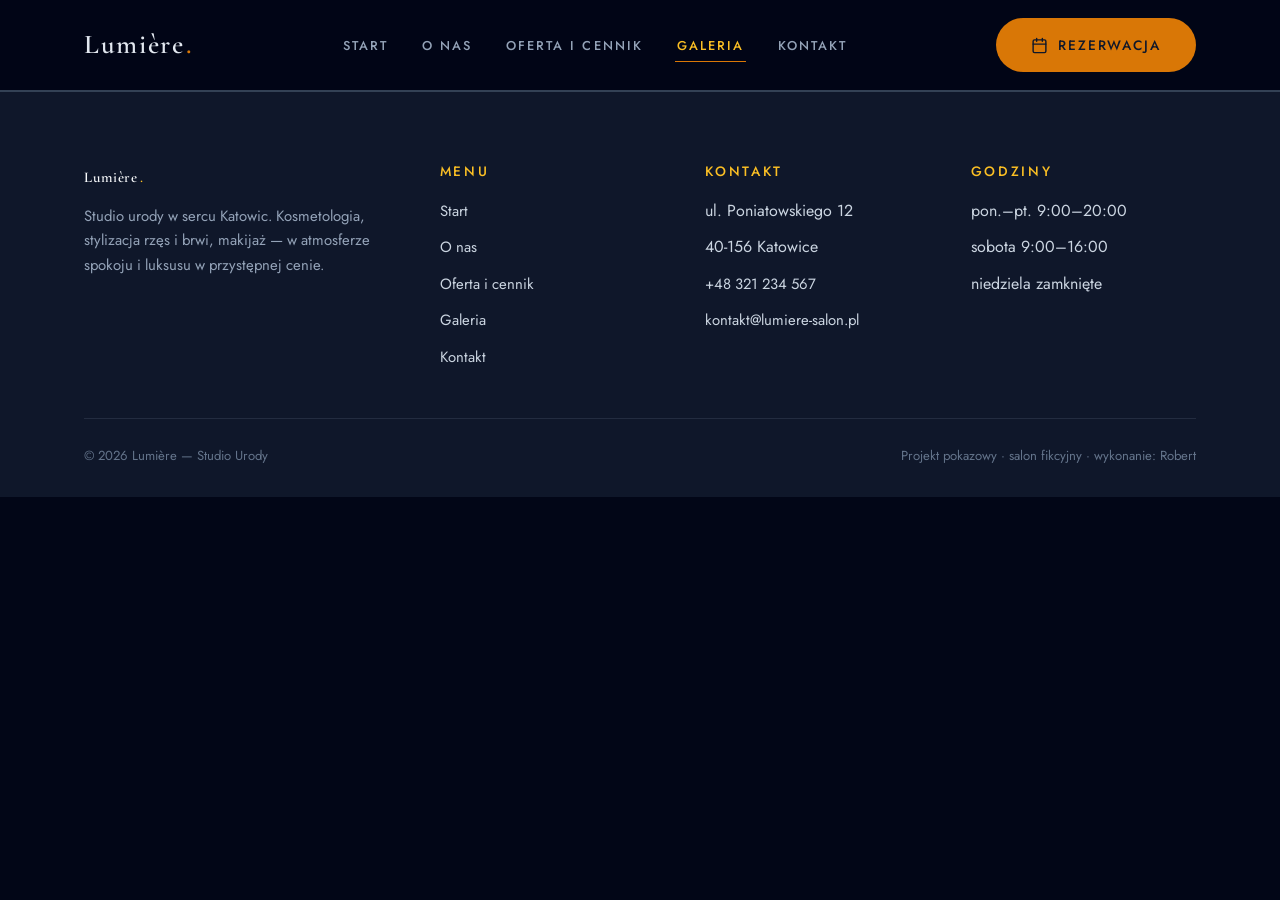
==== commit 4478cefb: "feat: podmiana grafik zastępczych na zdjęcia (18 jpg, sesja AI) + reguły img w CSS + cache v5" ====
--- a/galeria.html
+++ b/galeria.html
@@ -57,111 +57,69 @@
         <div class="gallery-grid">
           <button class="g-item g-item--wide reveal" type="button">
             <div class="g-item__art" aria-hidden="true">
-              <svg viewBox="0 0 800 500">
-                <defs><linearGradient id="g1" x1="0" y1="0" x2="1" y2="1"><stop offset="0" stop-color="#fbbf24"/><stop offset="1" stop-color="#b45309"/></linearGradient></defs>
-                <rect width="800" height="500" fill="url(#g1)"/>
-                <circle cx="620" cy="120" r="90" fill="#faf7f2" opacity="0.5"/>
-                <path d="M80 420 q 200 -180 640 -80" fill="none" stroke="#faf7f2" stroke-width="2" opacity="0.7"/>
-                <path d="M140 420 q 180 -140 480 -70" fill="none" stroke="#d97706" stroke-width="1.2" opacity="0.5"/>
-              </svg>
+              <img src="gal1-wnetrze.jpg" alt="Wnętrze studia — strefa oczekiwania" width="1024" height="768" loading="lazy" decoding="async">
             </div>
             <div class="g-item__caption"><strong>Wnętrze studia</strong>strefa oczekiwania</div>
           </button>
 
           <button class="g-item reveal" type="button" data-delay="1">
             <div class="g-item__art" aria-hidden="true">
-              <svg viewBox="0 0 400 500">
-                <rect width="400" height="500" fill="#f3ece2"/>
-                <circle cx="200" cy="250" r="110" fill="#fbbf24" opacity="0.7"/>
-                <path d="M200 150 q 70 60 45 130 q -18 60 -45 60 q -27 0 -45 -60 q -25 -70 45 -130 Z" fill="none" stroke="#d97706" stroke-width="3"/>
-              </svg>
+              <img src="gal2-oczyszczanie.jpg" alt="Oczyszczanie twarzy — efekt po serii zabiegów" width="1024" height="768" loading="lazy" decoding="async">
             </div>
             <div class="g-item__caption"><strong>Oczyszczanie twarzy</strong>efekt po serii 3 zabiegów</div>
           </button>
 
           <button class="g-item reveal" type="button" data-delay="2">
             <div class="g-item__art" aria-hidden="true">
-              <svg viewBox="0 0 400 500">
-                <rect width="400" height="500" fill="#fbbf24"/>
-                <path d="M40 260 q 90 -110 180 -50 q 90 60 140 -30" fill="none" stroke="#faf7f2" stroke-width="4" stroke-linecap="round"/>
-                <circle cx="130" cy="222" r="16" fill="#faf7f2"/><circle cx="220" cy="222" r="16" fill="#faf7f2"/>
-              </svg>
+              <img src="gal3-rzesy.jpg" alt="Rzęsy 1:1 — efekt naturalny" width="1024" height="768" loading="lazy" decoding="async">
             </div>
             <div class="g-item__caption"><strong>Rzęsy 1:1</strong>efekt naturalny</div>
           </button>
 
           <button class="g-item reveal" type="button">
             <div class="g-item__art" aria-hidden="true">
-              <svg viewBox="0 0 400 500">
-                <rect width="400" height="500" fill="#d97706"/>
-                <path d="M140 260 q 60 -55 120 0 q -60 55 -120 0 Z" fill="#faf7f2"/>
-                <path d="M200 180 l 10 22 22 10 -22 10 -10 22 -10 -22 -22 -10 22 -10 Z" fill="#d97706" opacity="0.7"/>
-              </svg>
+              <img src="gal4-makijaz-wieczorowy.jpg" alt="Makijaż wieczorowy — paleta różu i nudi" width="1024" height="768" loading="lazy" decoding="async">
             </div>
             <div class="g-item__caption"><strong>Makijaż wieczorowy</strong>paleta różu i nudi</div>
           </button>
 
           <button class="g-item reveal" type="button" data-delay="1">
             <div class="g-item__art" aria-hidden="true">
-              <svg viewBox="0 0 400 500">
-                <rect width="400" height="500" fill="#f6efe6"/>
-                <path d="M120 300 q 30 -60 80 -30 q 20 -55 70 -35 q 45 15 35 55 q 40 25 15 60 q -70 45 -140 10 q -60 -15 -60 -60 Z" fill="#fbbf24"/>
-                <path d="M130 310 q 60 -20 140 5" fill="none" stroke="#d97706" stroke-width="2"/>
-              </svg>
+              <img src="gal5-laminat.jpg" alt="Laminat brwi — utrwalony kształt" width="1024" height="768" loading="lazy" decoding="async">
             </div>
             <div class="g-item__caption"><strong>Laminat brwi</strong>utrwalony kształt</div>
           </button>
 
           <button class="g-item g-item--wide reveal" type="button" data-delay="2">
             <div class="g-item__art" aria-hidden="true">
-              <svg viewBox="0 0 800 500">
-                <defs><linearGradient id="g6" x1="0" y1="0" x2="1" y2="0"><stop offset="0" stop-color="#f59e0b"/><stop offset="1" stop-color="#fbbf24"/></linearGradient></defs>
-                <rect width="800" height="500" fill="url(#g6)"/>
-                <circle cx="180" cy="380" r="120" fill="#faf7f2" opacity="0.4"/>
-                <circle cx="560" cy="140" r="80" fill="#faf7f2" opacity="0.5"/>
-                <path d="M80 140 q 640 240 640 20" fill="none" stroke="#faf7f2" stroke-width="1.5" opacity="0.6"/>
-              </svg>
+              <img src="gal6-gabinet.jpg" alt="Gabinet kosmetologiczny — fototerapia LED" width="1024" height="768" loading="lazy" decoding="async">
             </div>
             <div class="g-item__caption"><strong>Gabinet kosmetologiczny</strong>fototerapia LED</div>
           </button>
 
           <button class="g-item reveal" type="button">
             <div class="g-item__art" aria-hidden="true">
-              <svg viewBox="0 0 400 500">
-                <rect width="400" height="500" fill="#fbbf24"/>
-                <rect x="120" y="170" width="160" height="170" rx="20" fill="#faf7f2"/>
-                <path d="M150 230 q 25 -35 50 0 M210 230 q 25 -35 50 0" fill="none" stroke="#d97706" stroke-width="3" stroke-linecap="round"/>
-                <path d="M150 290 q 50 20 110 0" fill="none" stroke="#d97706" stroke-width="3" stroke-linecap="round"/>
-              </svg>
+              <img src="gal7-slubny.jpg" alt="Makijaż ślubny — wersja naturalna" width="1024" height="768" loading="lazy" decoding="async">
             </div>
             <div class="g-item__caption"><strong>Makijaż ślubny</strong>wersja naturalna, trwała</div>
           </button>
 
           <button class="g-item reveal" type="button" data-delay="1">
             <div class="g-item__art" aria-hidden="true">
-              <svg viewBox="0 0 400 500">
-                <rect width="400" height="500" fill="#f3ece2"/>
-                <circle cx="200" cy="250" r="130" fill="none" stroke="#f59e0b" stroke-width="2"/>
-                <circle cx="200" cy="250" r="100" fill="#d97706" opacity="0.5"/>
-                <circle cx="200" cy="250" r="60" fill="none" stroke="#d97706" stroke-width="1.5"/>
-                <text x="200" y="262" text-anchor="middle" font-family="Georgia, serif" font-size="44" fill="#b45309">L</text>
-              </svg>
+              <img src="gal8-detale.jpg" alt="Detale studia — strefa makijażu" width="1024" height="768" loading="lazy" decoding="async">
             </div>
             <div class="g-item__caption"><strong>Detale studia</strong>strefa makijażu</div>
           </button>
 
           <button class="g-item reveal" type="button" data-delay="2">
             <div class="g-item__art" aria-hidden="true">
-              <svg viewBox="0 0 400 500">
-                <rect width="400" height="500" fill="#d97706"/>
-                <path d="M200 140 v 220 M200 140 q -80 30 -70 110 M200 140 q 80 30 70 110 M200 200 q -60 20 -55 90 M200 200 q 60 20 55 90" fill="none" stroke="#faf7f2" stroke-width="3" stroke-linecap="round"/>
-              </svg>
+              <img src="gal9-manicure.jpg" alt="Manicure hybrydowa — kolekcja różowa" width="1024" height="768" loading="lazy" decoding="async">
             </div>
             <div class="g-item__caption"><strong>Manicure hybrydowa</strong>kolekcja różowa</div>
           </button>
         </div>
 
-        <p class="price-note">Grafiki zastępcze — w wersji produkcyjnej miejsce na zdjęcia salonu i realizacji (format 4:5 / 8:5, pliki .jpg lub .webp, ok. 100–200 kB każde).</p>
+
       </div>
     </section>
 
--- a/css/style.css
+++ b/css/style.css
@@ -737,6 +737,7 @@
 
 .g-item__caption {
   background: linear-gradient(180deg, transparent, rgba(2, 6, 23, 0.82));
+  color: #f8fafc;
 }
 
 .lightbox { background: rgba(2, 6, 23, 0.95); }
@@ -752,7 +753,6 @@
   border-bottom-color: #f87171;
 }
 
-.nav { box-shadow: -20px 0 50px rgba(0, 0, 0, 0.55); }
 body.nav-open::after { background: rgba(2, 6, 23, 0.6); }
 
 .site-footer {
@@ -784,5 +784,17 @@
 .team-card__art { border-color: #fbbf24; }
 
 @media (max-width: 860px) {
-  .nav { background: #0f172a; }
-}
+  .nav { background: #0f172a; box-shadow: -20px 0 50px rgba(0, 0, 0, 0.55); }
+}
+
+/* ============================================================
+   Zdjęcia (sesja AI, 8.11.2026 — podmiana grafik zastępczych)
+   ============================================================ */
+
+.hero__figure img { width: 100%; height: auto; border-radius: var(--radius); box-shadow: var(--shadow); }
+.split__figure img { width: 100%; height: auto; border-radius: var(--radius); box-shadow: var(--shadow); }
+.service-tile__art img { width: 100%; height: 100%; object-fit: cover; transition: transform 0.6s ease; }
+.service-tile:hover .service-tile__art img { transform: scale(1.045); }
+.team-card__art img { width: 100%; height: 100%; object-fit: cover; }
+.g-item__art img { width: 100%; height: 100%; object-fit: cover; }
+.lightbox__inner .art img { width: 100%; height: auto; }
